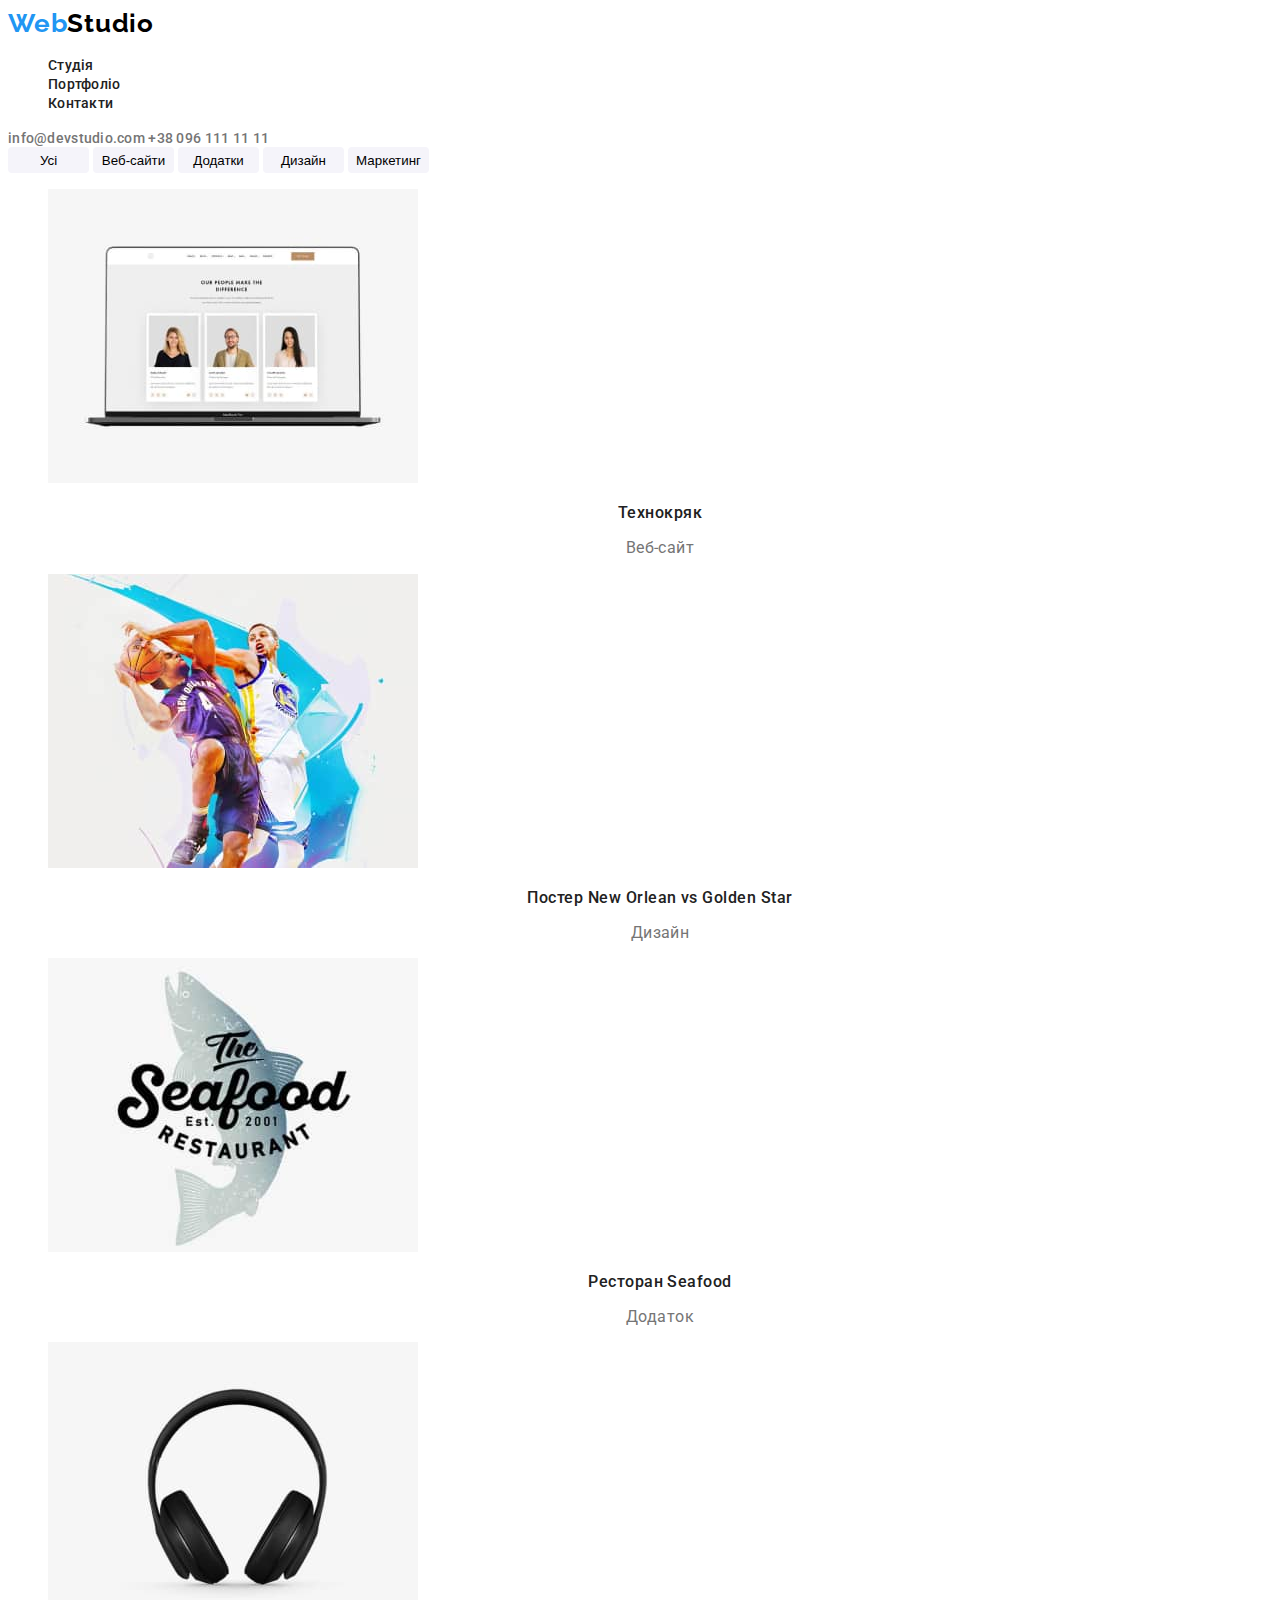
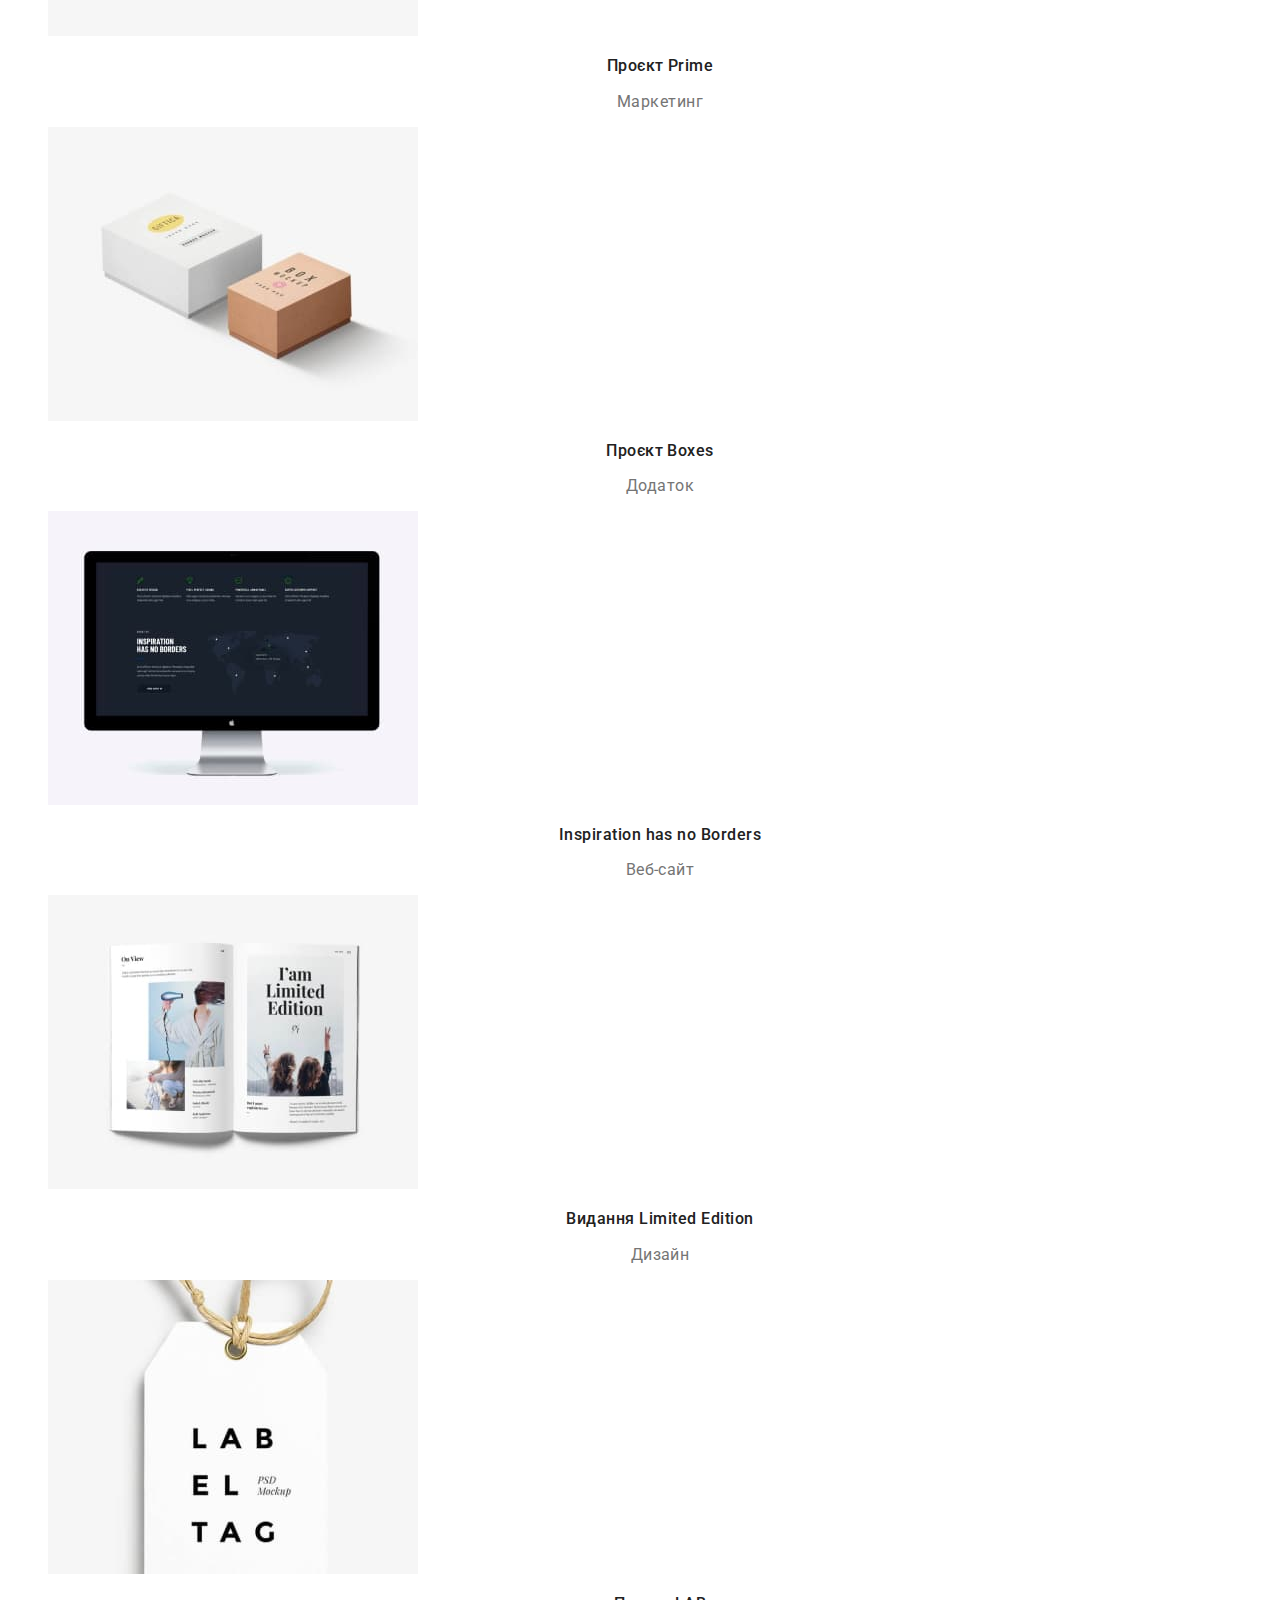
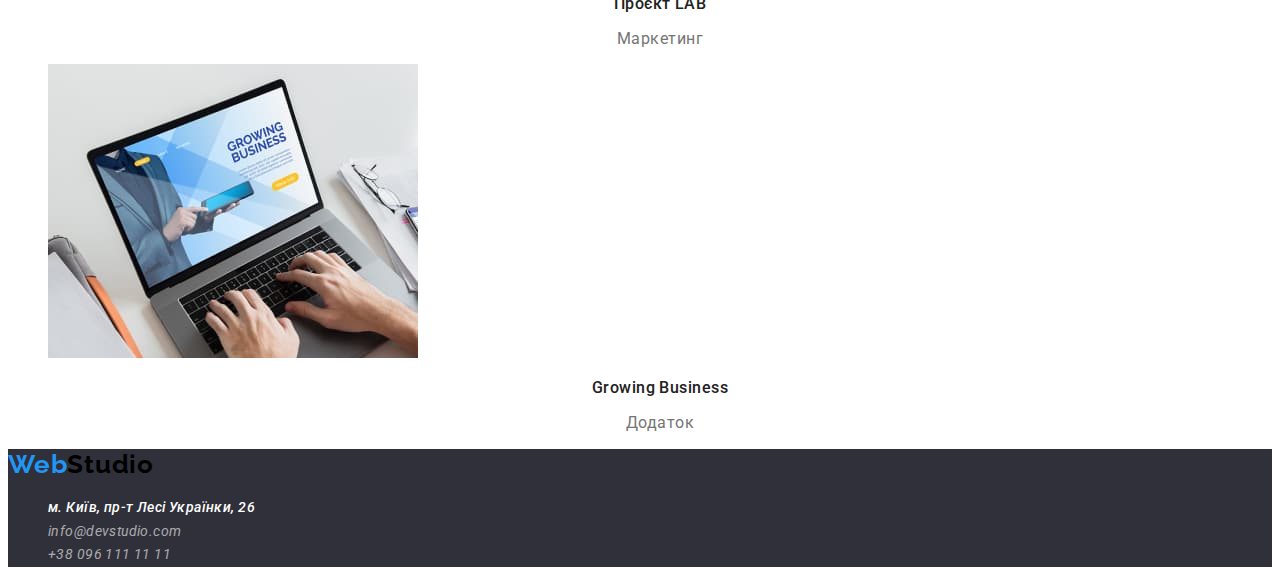
==== portfolio.html @ 31a379ab "Portfolio" ====
<!DOCTYPE html>
<html lang="uk">
<head>
    <meta charset="UTF-8">
    <meta http-equiv="X-UA-Compatible" content="IE=edge">
    <meta name="viewport" content="width=device-width, initial-scale=1.0">
    <title>Portfolio</title>
    <link rel="preconnect" href="https://fonts.googleapis.com"/>
    <link rel="preconnect" href="https://fonts.gstatic.com" crossorigin/>
    <link href="https://fonts.googleapis.com/css2?family=Raleway:wght@700&family=Roboto:wght@400;500;700;900&display=swap" rel="stylesheet">
    <link rel="stylesheet" href="./css/styles.css">
</head>
<body class="body-info">
    <header class="info">
        <a class="logo" href="./index.html" lang="en"><span class="logo-web">Web</span>Studio  
        </a>
        <nav>
            <ul class="lists">
            <li><a class="active-link" href="№">Студія</a></li>
            <li><a class="active-link" href="./portfolio.html">Портфоліо</a></li>
            <li><a class="active-link" href="№">Контакти</a></li>
            </ul>
        </nav>
        <a class="contacts" href="mailto:info@devstudio.com"> <span class="contacts" >info@devstudio.com</span> </a>
        <a class="contacts" href="tel:+380961111111"> <span class="contacts">+38 096 111 11 11</span> </a>  
    </header>
  
    <Section>
        <div>
        <button class="button-tittle" type="button"><span class="title-btn">Усі</span></button>
        <button class="button-tittle" type="button"><span class="title-btn">Веб-сайти</span></button>
        <button class="button-tittle" type="button"><span class="title-btn">Додатки</span></button>
        <button class="button-tittle" type="button"><span class="title-btn">Дизайн</span></button>
        <button class="button-tittle" type="button"><span class="title-btn">Маркетинг</span></button>
        </div>

        <ul class="projects-list">
            <li class="project">
                <img class="team-img" src="./img/Tehnokrjak.jpg" alt="Project Tehnokrjak" width="370">
                <h3 class="title-name">Технокряк</h3>
                <p class="name-info">Веб-сайт</p>
            </li>
            <li class="project">
                <img class="team-img" src="./img/neworlean.jpg" alt="Project New Orlean vs Golden Star" width="370">
                <h3 class="title-name">Постер New Orlean vs Golden Star</h3>
                <p class="name-info">Дизайн</p>
            </li>
            <li class="project">
                <img class="team-img" src="./img/Seafood.jpg" alt="Project Seafood" width="370">
                <h3 class="title-name">Ресторан Seafood</h3>
                <p class="name-info">Додаток</p>
            </li>
            <li class="project">
                <img class="team-img" src="./img/Prime.jpg" alt="Project Prime" width="370">
                <h3 class="title-name">Проєкт Prime</h3>
                <p class="name-info">Маркетинг</p>
            </li>
            <li class="project">
                <img class="team-img" src="./img/Boxes.jpg" alt="Project Boxes" width="370">
                <h3 class="title-name">Проєкт Boxes</h3>
                <p class="name-info">Додаток</p>
            </li>
            <li class="project">
                <img class="team-img" src="./img/Inspiration.jpg" alt="Project Inspiration has no Borders" width="370">
                <h3 class="title-name">Inspiration has no Borders</h3>
                <p class="name-info">Веб-сайт</p>
            </li>
            <li class="project">
                <img class="team-img" src="./img/Edition.jpg" alt="Project Limited Edition" width="370">
                <h3 class="title-name">Видання Limited Edition</h3>
                <p class="name-info">Дизайн</p>
            </li>
            <li class="project">
                <img class="team-img" src="./img/LAB.jpg" alt="Project LAB" width="370">
                <h3 class="title-name">Проєкт LAB</h3>
                <p class="name-info">Маркетинг</p>
            </li>
            <li class="project">
                <img class="team-img" src="./img/Growingbusiness.jpg" alt="Project Growing Business" width="370">
                <h3 class="title-name">Growing Business</h3>
                <p class="name-info">Додаток</p>
            </li>
            </ul>
    </Section>
    <footer class="footer">
        <a class="logo" href="./index.html" lang="en"><span class="logo-web">Web</span>Studio  
        </a>
        <address class="address-info">
        <ul class="lists">
          <li class="address-list"> 
            <a class="contacts" href="https://goo.gl/maps/MPoyB9mMJCU8x7zeA" target="_blank" rel="noopener noreferrer nofollow"><span class="address-txt">м. Київ, пр-т Лесі Українки, 26</span></a>
          </li>
          <li class="contacts-list">
            <a class="contacts-txt" href="mailto:info@devstudio.com"><span class="contacts-txt" >info@devstudio.com</span></a>
          </li>
          <li class="contacts-list">
            <a class="contacts-txt" href="tel:+380961111111"><span class="contacts-txt" >+38 096 111 11 11</span></a>
          </li>
        </ul>
        </address>

    </footer>
</body>
</html>
---- css/styles.css ----
body {
    font-family: 'Roboto', sans-serif;
    font-style: normal;
    color: #212121;
}
/*Header*/
.logo {
    font-family: 'Raleway', sans-serif;
    font-weight: 700;
    font-size: 26px;
    line-height: 1.2;
    letter-spacing: 0.03em;
    color: #000000;
    text-decoration: none;
}
.logo-web {
    font-family: 'Raleway', sans-serif;
    font-weight: 700;
    font-size: 26px;
    line-height: 1.2;
    letter-spacing: 0.03em;
    color: #2196F3;
}

.lists {
    text-decoration: none;
    list-style: none;
}
.active-link {
    text-decoration: none;
    font-weight: 500;
    font-size: 14px;
    line-height: 1.2;
    letter-spacing: 0.02em;
    color: #212121;
}
.active-link:hover, .active-link:focus {
    color: #2196F3;
}
.contacts {
    font-weight: 500;
    font-size: 14px;
    line-height: 1.2;
    letter-spacing: 0.02em;
    color: #757575;
    text-decoration: none;
    list-style: none;
}
.contacts:hover, .contacts:focus {
    color: #2196F3;
}
/* Hero */
.hero {
    background: #2F303A;
}
.hero-txt {
    font-weight: 900;
    font-size: 44px;
    line-height: 1.4;
    text-align: center;
    letter-spacing: 0.06em;
    text-transform: uppercase;
    color: #FFFFFF;
}
.button {
    background: #2196F3;
    box-shadow: 0px 4px 4px rgba(0, 0, 0, 0.15);
    border-radius: 4px;
    border: none;
}
.text-btn {
    font-weight: 700;
    font-size: 16px;
    line-height: 30px;
    display: flex;
    align-items: center;
    text-align: center;
    letter-spacing: 0.06em;
    color: #FFFFFF;
}
/*Info*/

.lists-title {
    font-weight: 700;
    font-size: 14px;
    line-height: 1.2;
    letter-spacing: 0.03em;
    text-transform: uppercase;
}
.lists-txt {
    font-size: 14px;
    line-height: 1.7;
    letter-spacing: 0.03em;
    color: #757575;
}
/*About*/
.about-title {
    font-weight: 700;
    font-size: 36px;
    line-height: 1.2;
    text-align: center;
    letter-spacing: 0.03em;
}
/*Team*/
.title-text {
    font-weight: 700;
    font-size: 36px;
    line-height: 1.2;
    text-align: center;
    letter-spacing: 0.03em;
}
.title-name {
    font-weight: 500;
    font-size: 16px;
    line-height: 1.2;
    text-align: center;
    letter-spacing: 0.03em;
}
.name-info {
    font-size: 16px;
    line-height: 1.2;
    text-align: center;
    letter-spacing: 0.03em;
    color: #757575;
}
/*Fotter*/
.footer {
    background: #2F303A;
}
.address-list {
    text-decoration: none;
    text-decoration: none;
    list-style: none;
}
.address-txt {
    font-size: 14px;
    line-height: 1.7;
    letter-spacing: 0.03em;
    color: #FFFFFF;
    text-decoration: none;
    list-style: none;
}
.contacts-txt {
    font-weight: 400;
    font-size: 14px;
    line-height: 1.7;
    letter-spacing: 0.03em;
    color: rgba(255, 255, 255, 0.6);
    text-decoration: none;
    list-style: none;
}


/*Portfolio*/
.button-tittle {
    width: 81px;
    height: 26px;
    left: 615px;
    top: 180px;
    background: #F5F4FA;
    border-radius: 4px;
    border: none;
    cursor: pointer;
}

.button-tittle :hover, .button-tittle :focus {
    background: #2196F3;
    color: #FFFFFF;
}

.tittle-btn {
    font-weight: 500;
    font-size: 16px;
    line-height: 1.6;
    text-align: center;
    letter-spacing: 0.03em;
}
.project {
    text-decoration: none;
    list-style: none;
}
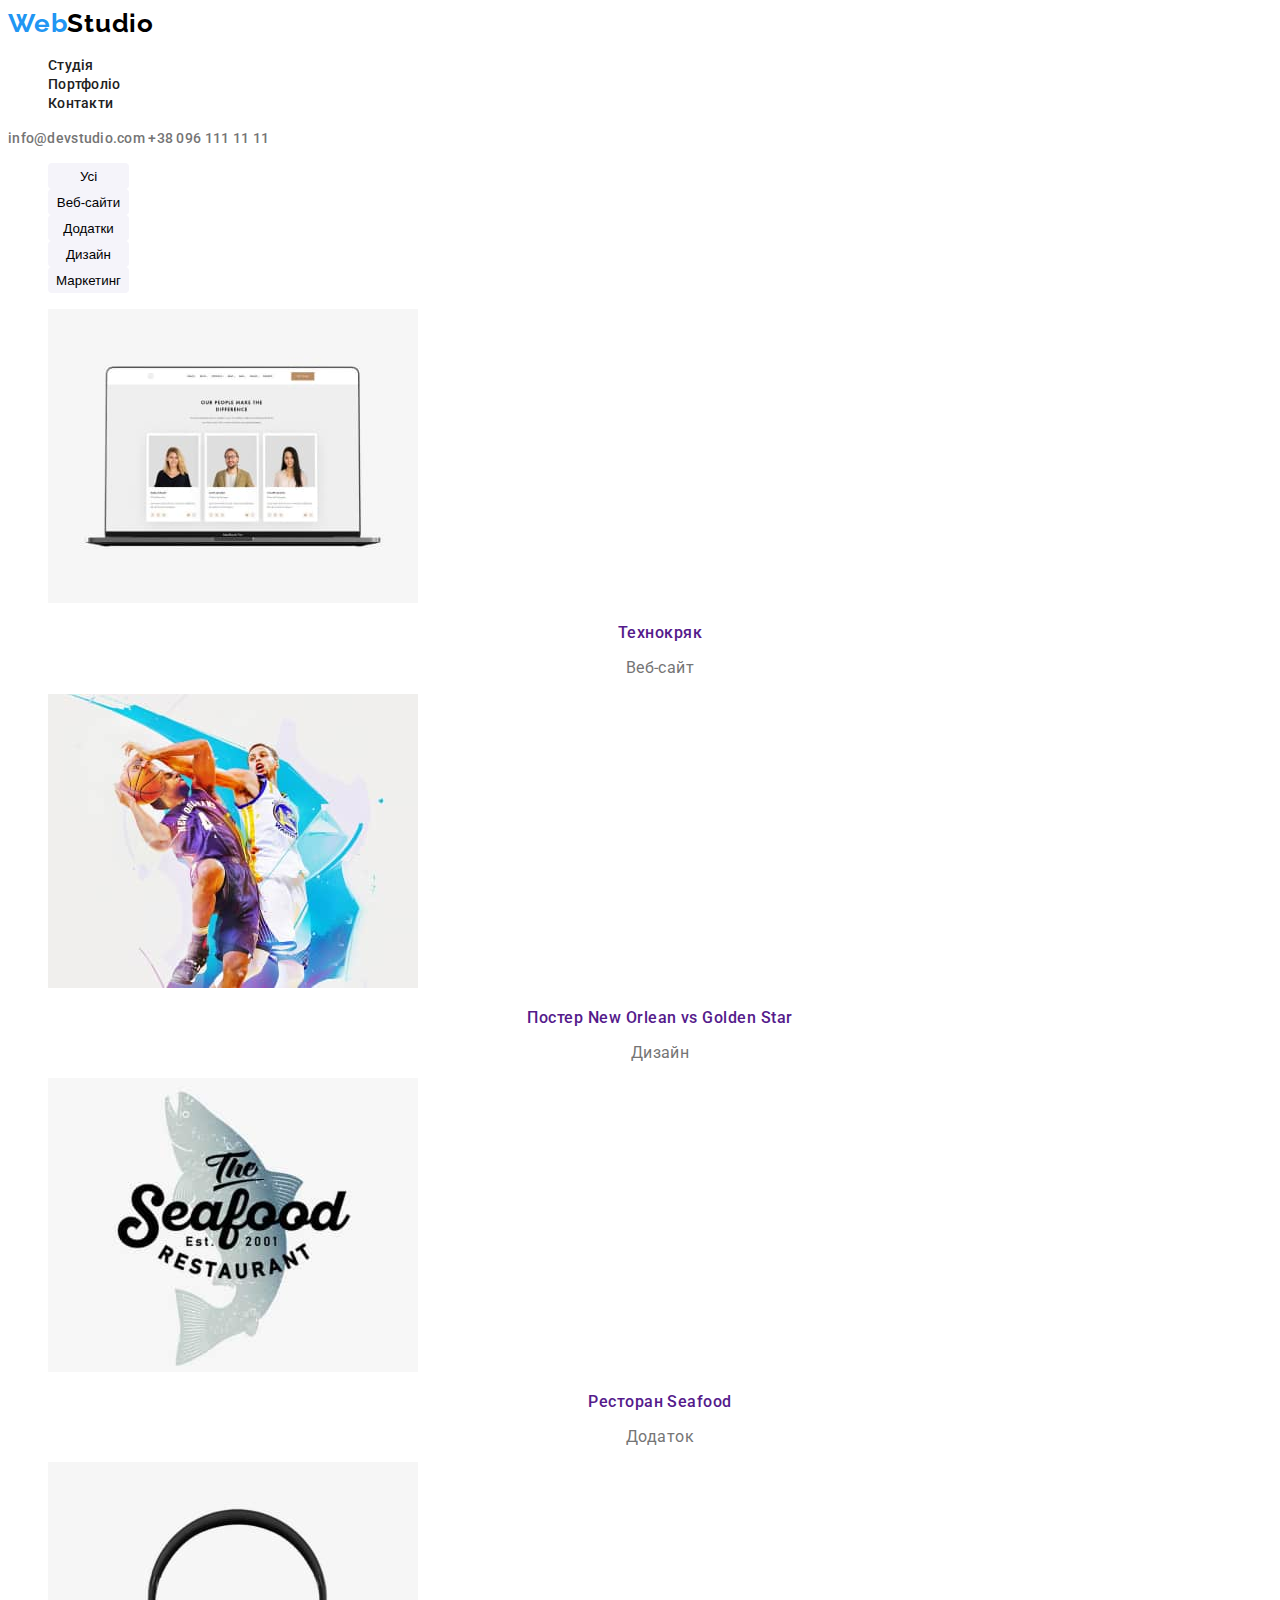
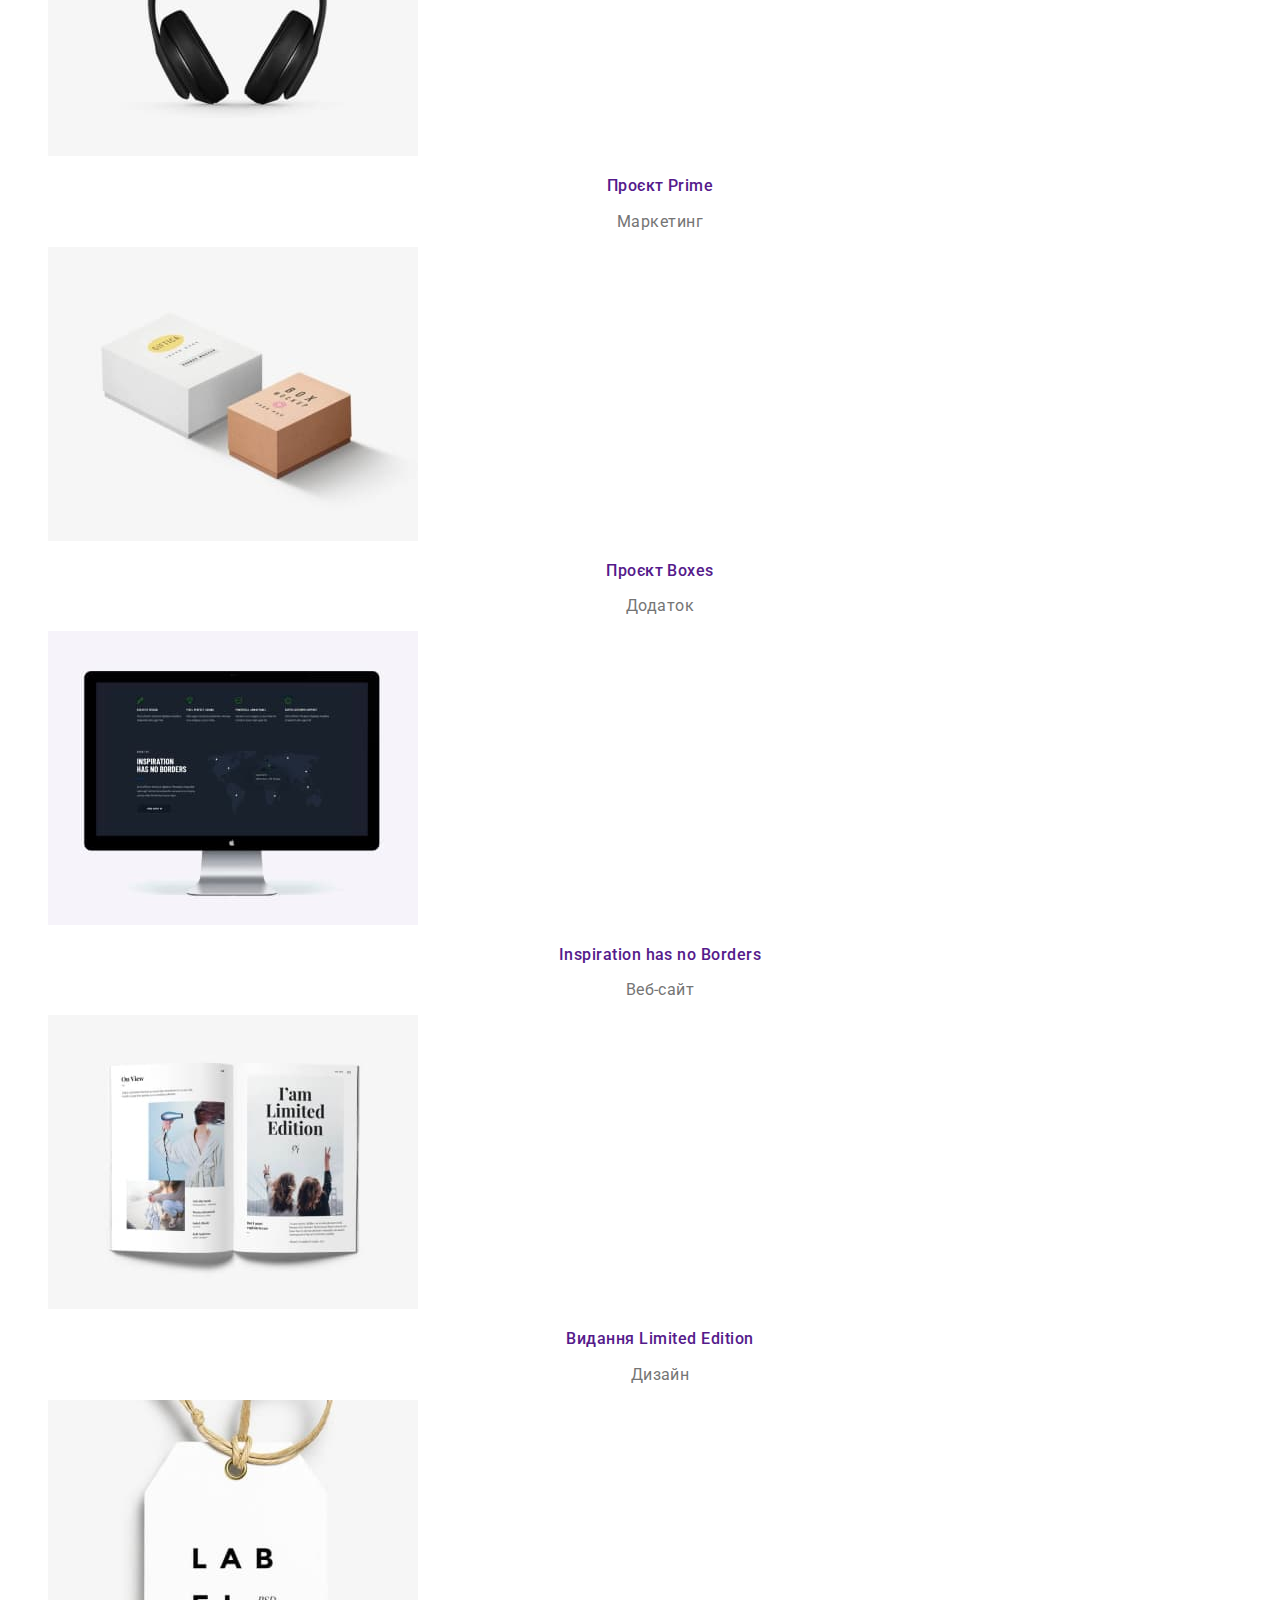
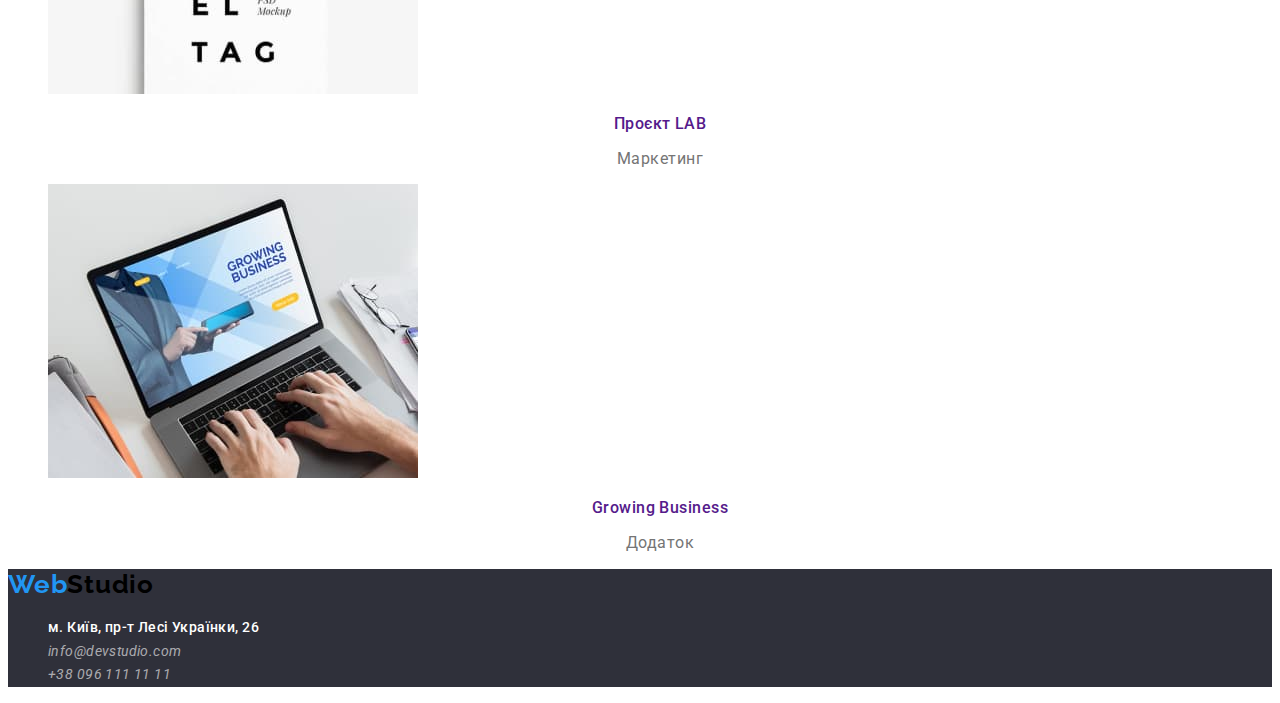
==== commit cd72e9ef: "new updates" ====
--- a/portfolio.html
+++ b/portfolio.html
@@ -17,68 +17,91 @@
         <nav>
             <ul class="lists">
             <li><a class="active-link" href="№">Студія</a></li>
-            <li><a class="active-link" href="./portfolio.html">Портфоліо</a></li>
+            <li><a class="active-link portfolio" href="./portfolio.html">Портфоліо</a></li>
             <li><a class="active-link" href="№">Контакти</a></li>
             </ul>
         </nav>
-        <a class="contacts" href="mailto:info@devstudio.com"> <span class="contacts" >info@devstudio.com</span> </a>
-        <a class="contacts" href="tel:+380961111111"> <span class="contacts">+38 096 111 11 11</span> </a>  
+        <a class="contacts" href="mailto:info@devstudio.com"> <span class="contacts-text" >info@devstudio.com</span> </a>
+        <a class="contacts" href="tel:+380961111111"> <span class="contacts-text">+38 096 111 11 11</span> </a>  
     </header>
   
     <Section>
-        <div>
-        <button class="button-tittle" type="button"><span class="title-btn">Усі</span></button>
-        <button class="button-tittle" type="button"><span class="title-btn">Веб-сайти</span></button>
-        <button class="button-tittle" type="button"><span class="title-btn">Додатки</span></button>
-        <button class="button-tittle" type="button"><span class="title-btn">Дизайн</span></button>
-        <button class="button-tittle" type="button"><span class="title-btn">Маркетинг</span></button>
-        </div>
-
+        <ul class="portfolio-btn">
+            <li><button class="button-tittle" type="button"><span class="title-btn">Усі</span></button>
+            </li>
+            <li><button class="button-tittle" type="button"><span class="title-btn">Веб-сайти</span></button>
+            </li>
+            <li><button class="button-tittle" type="button"><span class="title-btn">Додатки</span></button>
+            </li>
+            <li><button class="button-tittle" type="button"><span class="title-btn">Дизайн</span></button>
+            </li>
+            <li><button class="button-tittle" type="button"><span class="title-btn">Маркетинг</span></button>
+            </li>
+        </ul>
         <ul class="projects-list">
             <li class="project">
+                <a class="project-info" href="">
                 <img class="team-img" src="./img/Tehnokrjak.jpg" alt="Project Tehnokrjak" width="370">
                 <h3 class="title-name">Технокряк</h3>
                 <p class="name-info">Веб-сайт</p>
+                </a>
             </li>
             <li class="project">
-                <img class="team-img" src="./img/neworlean.jpg" alt="Project New Orlean vs Golden Star" width="370">
-                <h3 class="title-name">Постер New Orlean vs Golden Star</h3>
-                <p class="name-info">Дизайн</p>
+                <a class="project-info" href="">
+                    <img class="team-img" src="./img/neworlean.jpg" alt="Project New Orlean vs Golden Star" width="370">
+                    <h3 class="title-name">Постер New Orlean vs Golden Star</h3>
+                    <p class="name-info">Дизайн</p>    
+                </a>
             </li>
             <li class="project">
-                <img class="team-img" src="./img/Seafood.jpg" alt="Project Seafood" width="370">
-                <h3 class="title-name">Ресторан Seafood</h3>
-                <p class="name-info">Додаток</p>
+                <a class="project-info" href="">
+                    <img class="team-img" src="./img/Seafood.jpg" alt="Project Seafood" width="370">
+                    <h3 class="title-name">Ресторан Seafood</h3>
+                    <p class="name-info">Додаток</p>    
+                </a>
             </li>
             <li class="project">
-                <img class="team-img" src="./img/Prime.jpg" alt="Project Prime" width="370">
-                <h3 class="title-name">Проєкт Prime</h3>
-                <p class="name-info">Маркетинг</p>
+                <a class="project-info" href="">
+                    <img class="team-img" src="./img/Prime.jpg" alt="Project Prime" width="370">
+                    <h3 class="title-name">Проєкт Prime</h3>
+                    <p class="name-info">Маркетинг</p>    
+                </a>
             </li>
             <li class="project">
-                <img class="team-img" src="./img/Boxes.jpg" alt="Project Boxes" width="370">
-                <h3 class="title-name">Проєкт Boxes</h3>
-                <p class="name-info">Додаток</p>
+                <a class="project-info" href="">
+                    <img class="team-img" src="./img/Boxes.jpg" alt="Project Boxes" width="370">
+                    <h3 class="title-name">Проєкт Boxes</h3>
+                    <p class="name-info">Додаток</p>    
+                </a>
             </li>
             <li class="project">
-                <img class="team-img" src="./img/Inspiration.jpg" alt="Project Inspiration has no Borders" width="370">
-                <h3 class="title-name">Inspiration has no Borders</h3>
-                <p class="name-info">Веб-сайт</p>
+                <a class="project-info" href="">
+                    <img class="team-img" src="./img/Inspiration.jpg" alt="Project Inspiration has no Borders" width="370">
+                    <h3 class="title-name">Inspiration has no Borders</h3>
+                    <p class="name-info">Веб-сайт</p>    
+                </a>
             </li>
             <li class="project">
-                <img class="team-img" src="./img/Edition.jpg" alt="Project Limited Edition" width="370">
-                <h3 class="title-name">Видання Limited Edition</h3>
-                <p class="name-info">Дизайн</p>
+                <a class="project-info" href="">
+                    <img class="team-img" src="./img/Edition.jpg" alt="Project Limited Edition" width="370">
+                    <h3 class="title-name">Видання Limited Edition</h3>
+                    <p class="name-info">Дизайн</p>
+                </a>
             </li>
             <li class="project">
-                <img class="team-img" src="./img/LAB.jpg" alt="Project LAB" width="370">
-                <h3 class="title-name">Проєкт LAB</h3>
-                <p class="name-info">Маркетинг</p>
+                <a class="project-info" href="">
+                    <img class="team-img" src="./img/LAB.jpg" alt="Project LAB" width="370">
+                    <h3 class="title-name">Проєкт LAB</h3>
+                    <p class="name-info">Маркетинг</p>
+                </a>
+
             </li>
             <li class="project">
-                <img class="team-img" src="./img/Growingbusiness.jpg" alt="Project Growing Business" width="370">
-                <h3 class="title-name">Growing Business</h3>
-                <p class="name-info">Додаток</p>
+                <a class="project-info" href="">
+                    <img class="team-img" src="./img/Growingbusiness.jpg" alt="Project Growing Business" width="370">
+                    <h3 class="title-name">Growing Business</h3>
+                    <p class="name-info">Додаток</p>    
+                </a>
             </li>
             </ul>
     </Section>
--- a/css/styles.css
+++ b/css/styles.css
@@ -3,6 +3,7 @@
     font-family: 'Roboto', sans-serif;
     font-style: normal;
     color: #212121;
+    background: #FFFFFF;
 }
 /*Header*/
 .logo {
@@ -35,6 +36,9 @@
     letter-spacing: 0.02em;
     color: #212121;
 }
+.portfolio:visited {
+    color: #2196F3; 
+}
 .active-link:hover, .active-link:focus {
     color: #2196F3;
 }
@@ -46,6 +50,7 @@
     color: #757575;
     text-decoration: none;
     list-style: none;
+    font-style: normal;
 }
 .contacts:hover, .contacts:focus {
     color: #2196F3;
@@ -153,6 +158,10 @@
 
 
 /*Portfolio*/
+
+.portfolio-btn {
+    list-style: none;   
+}
 .button-tittle {
     width: 81px;
     height: 26px;
@@ -164,11 +173,11 @@
     cursor: pointer;
 }
 
-.button-tittle :hover, .button-tittle :focus {
+.button-tittle:hover, .button-tittle:focus {
     background: #2196F3;
     color: #FFFFFF;
+    text-decoration: none;
 }
-
 .tittle-btn {
     font-weight: 500;
     font-size: 16px;
@@ -179,4 +188,10 @@
 .project {
     text-decoration: none;
     list-style: none;
+    text-decoration: none;
+}
+.project-info {
+    text-decoration: none;
+    list-style: none;
+    text-decoration: none;
 }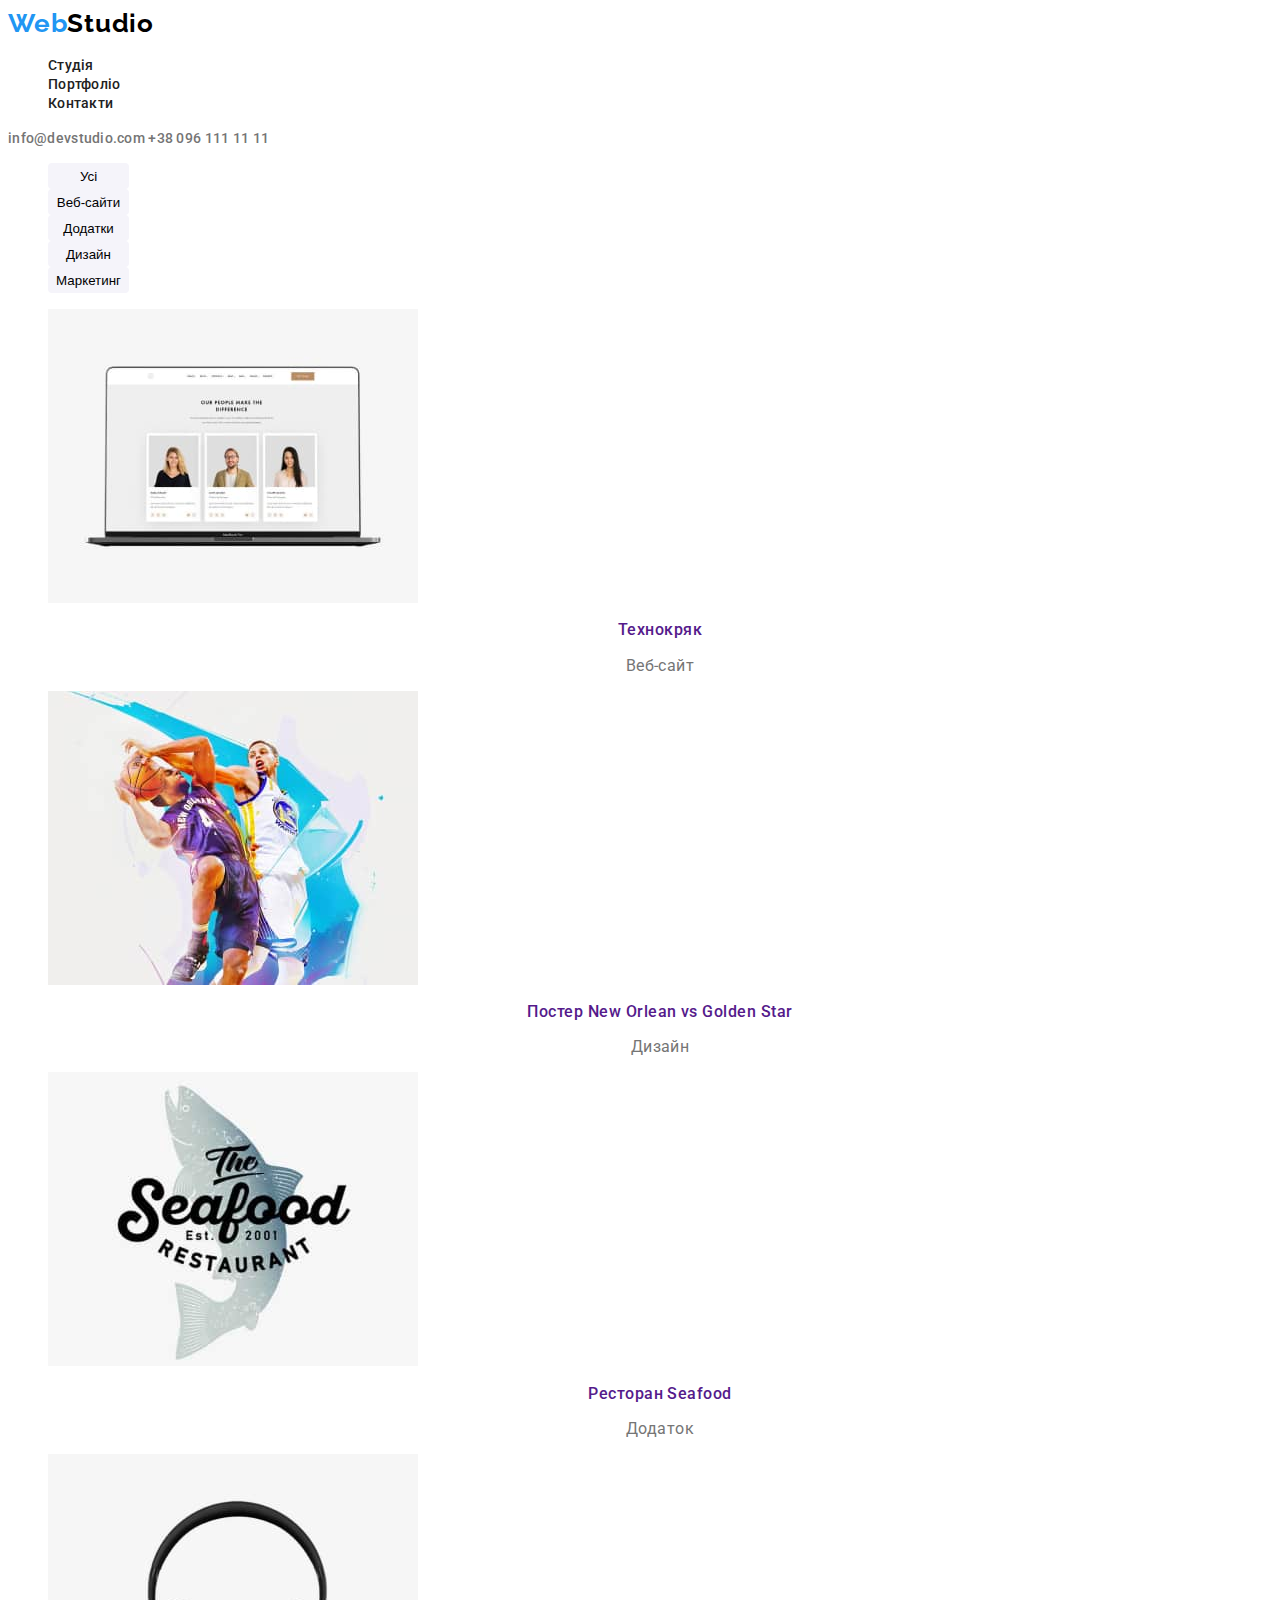
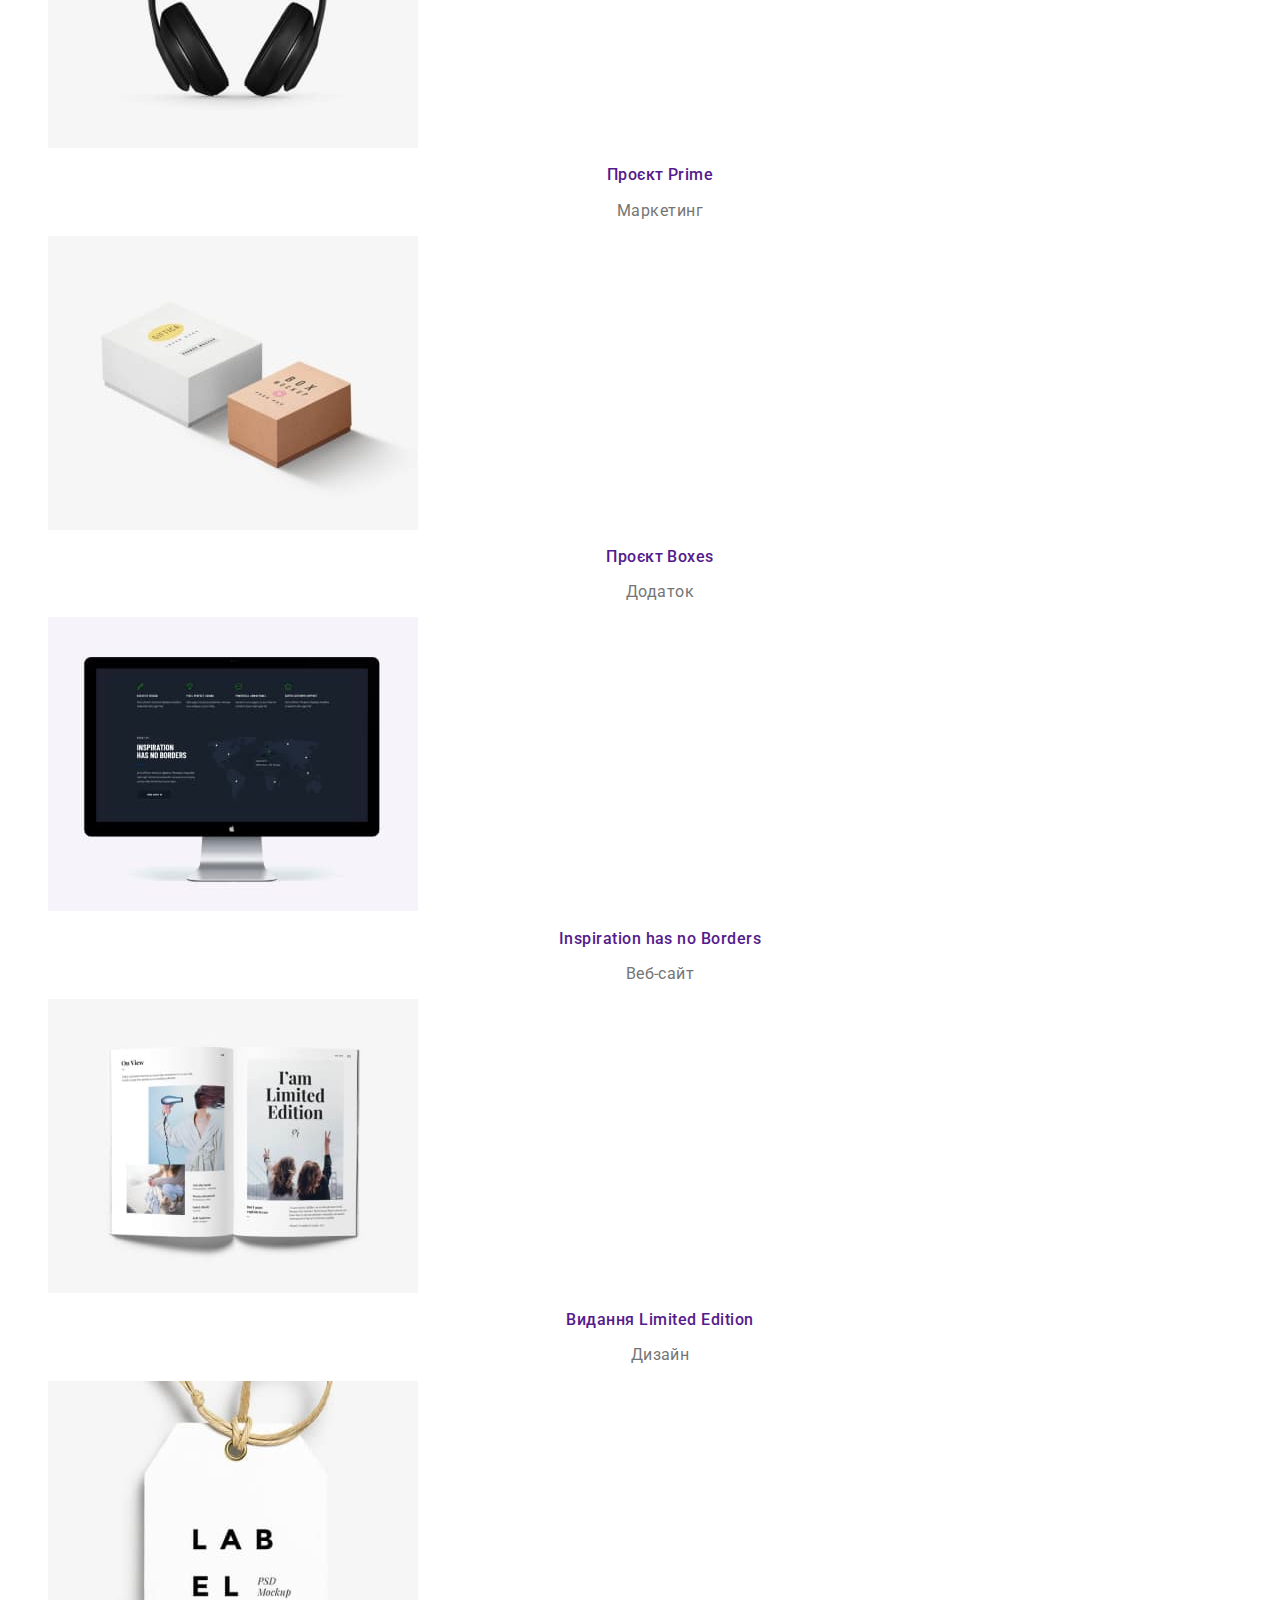
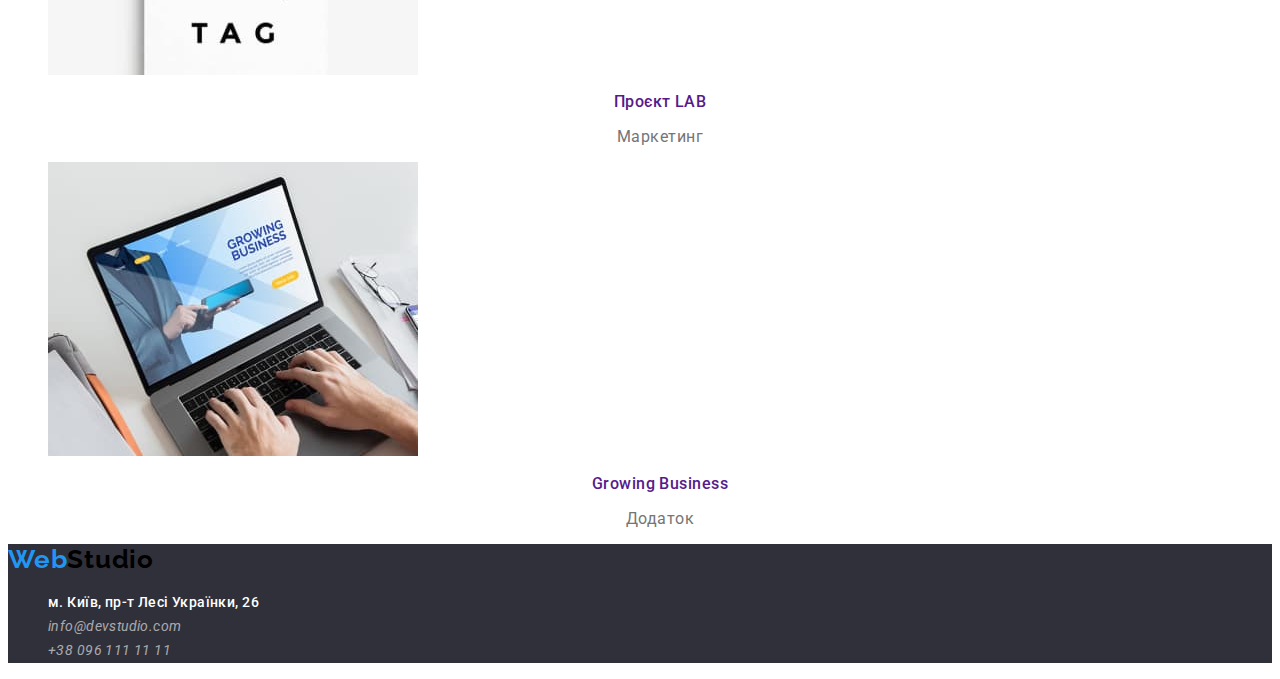
==== commit 8ea8a644: "portfolio" ====
--- a/portfolio.html
+++ b/portfolio.html
@@ -26,6 +26,7 @@
     </header>
   
     <Section>
+        <h1 class="portfolio-hidden">Portfolio</h1>
         <ul class="portfolio-btn">
             <li><button class="button-tittle" type="button"><span class="title-btn">Усі</span></button>
             </li>
@@ -41,57 +42,57 @@
         <ul class="projects-list">
             <li class="project">
                 <a class="project-info" href="">
-                <img class="team-img" src="./img/Tehnokrjak.jpg" alt="Project Tehnokrjak" width="370">
-                <h3 class="title-name">Технокряк</h3>
-                <p class="name-info">Веб-сайт</p>
+                    <img class="team-img" src="./img/Tehnokrjak.jpg" alt="Project Tehnokrjak" width="370">
+                    <h2 class="title-name">Технокряк</h2>
+                    <p class="name-info">Веб-сайт</p>
                 </a>
             </li>
             <li class="project">
                 <a class="project-info" href="">
                     <img class="team-img" src="./img/neworlean.jpg" alt="Project New Orlean vs Golden Star" width="370">
-                    <h3 class="title-name">Постер New Orlean vs Golden Star</h3>
+                    <h2 class="title-name">Постер New Orlean vs Golden Star</h2>
                     <p class="name-info">Дизайн</p>    
                 </a>
             </li>
             <li class="project">
                 <a class="project-info" href="">
                     <img class="team-img" src="./img/Seafood.jpg" alt="Project Seafood" width="370">
-                    <h3 class="title-name">Ресторан Seafood</h3>
+                    <h2 class="title-name">Ресторан Seafood</h2>
                     <p class="name-info">Додаток</p>    
                 </a>
             </li>
             <li class="project">
                 <a class="project-info" href="">
                     <img class="team-img" src="./img/Prime.jpg" alt="Project Prime" width="370">
-                    <h3 class="title-name">Проєкт Prime</h3>
+                    <h2 class="title-name">Проєкт Prime</h2>
                     <p class="name-info">Маркетинг</p>    
                 </a>
             </li>
             <li class="project">
                 <a class="project-info" href="">
                     <img class="team-img" src="./img/Boxes.jpg" alt="Project Boxes" width="370">
-                    <h3 class="title-name">Проєкт Boxes</h3>
+                    <h2 class="title-name">Проєкт Boxes</h2>
                     <p class="name-info">Додаток</p>    
                 </a>
             </li>
             <li class="project">
                 <a class="project-info" href="">
                     <img class="team-img" src="./img/Inspiration.jpg" alt="Project Inspiration has no Borders" width="370">
-                    <h3 class="title-name">Inspiration has no Borders</h3>
+                    <h2 class="title-name">Inspiration has no Borders</h2>
                     <p class="name-info">Веб-сайт</p>    
                 </a>
             </li>
             <li class="project">
                 <a class="project-info" href="">
                     <img class="team-img" src="./img/Edition.jpg" alt="Project Limited Edition" width="370">
-                    <h3 class="title-name">Видання Limited Edition</h3>
+                    <h2 class="title-name">Видання Limited Edition</h2>
                     <p class="name-info">Дизайн</p>
                 </a>
             </li>
             <li class="project">
                 <a class="project-info" href="">
                     <img class="team-img" src="./img/LAB.jpg" alt="Project LAB" width="370">
-                    <h3 class="title-name">Проєкт LAB</h3>
+                    <h2 class="title-name">Проєкт LAB</h2>
                     <p class="name-info">Маркетинг</p>
                 </a>
 
@@ -99,7 +100,7 @@
             <li class="project">
                 <a class="project-info" href="">
                     <img class="team-img" src="./img/Growingbusiness.jpg" alt="Project Growing Business" width="370">
-                    <h3 class="title-name">Growing Business</h3>
+                    <h2 class="title-name">Growing Business</h2>
                     <p class="name-info">Додаток</p>    
                 </a>
             </li>
--- a/css/styles.css
+++ b/css/styles.css
@@ -158,7 +158,18 @@
 
 
 /*Portfolio*/
-
+.portfolio-hidden {
+    position: absolute;
+    width: 1px;
+    height: 1px;
+    margin: -1px;
+    border: 0;
+    padding: 0;
+    white-space: nowrap;
+    clip-path: inset(100%);
+    clip: rect(0 0 0 0);
+    overflow: hidden;
+}
 .portfolio-btn {
     list-style: none;   
 }
@@ -194,4 +205,6 @@
     text-decoration: none;
     list-style: none;
     text-decoration: none;
-}+}
+
+
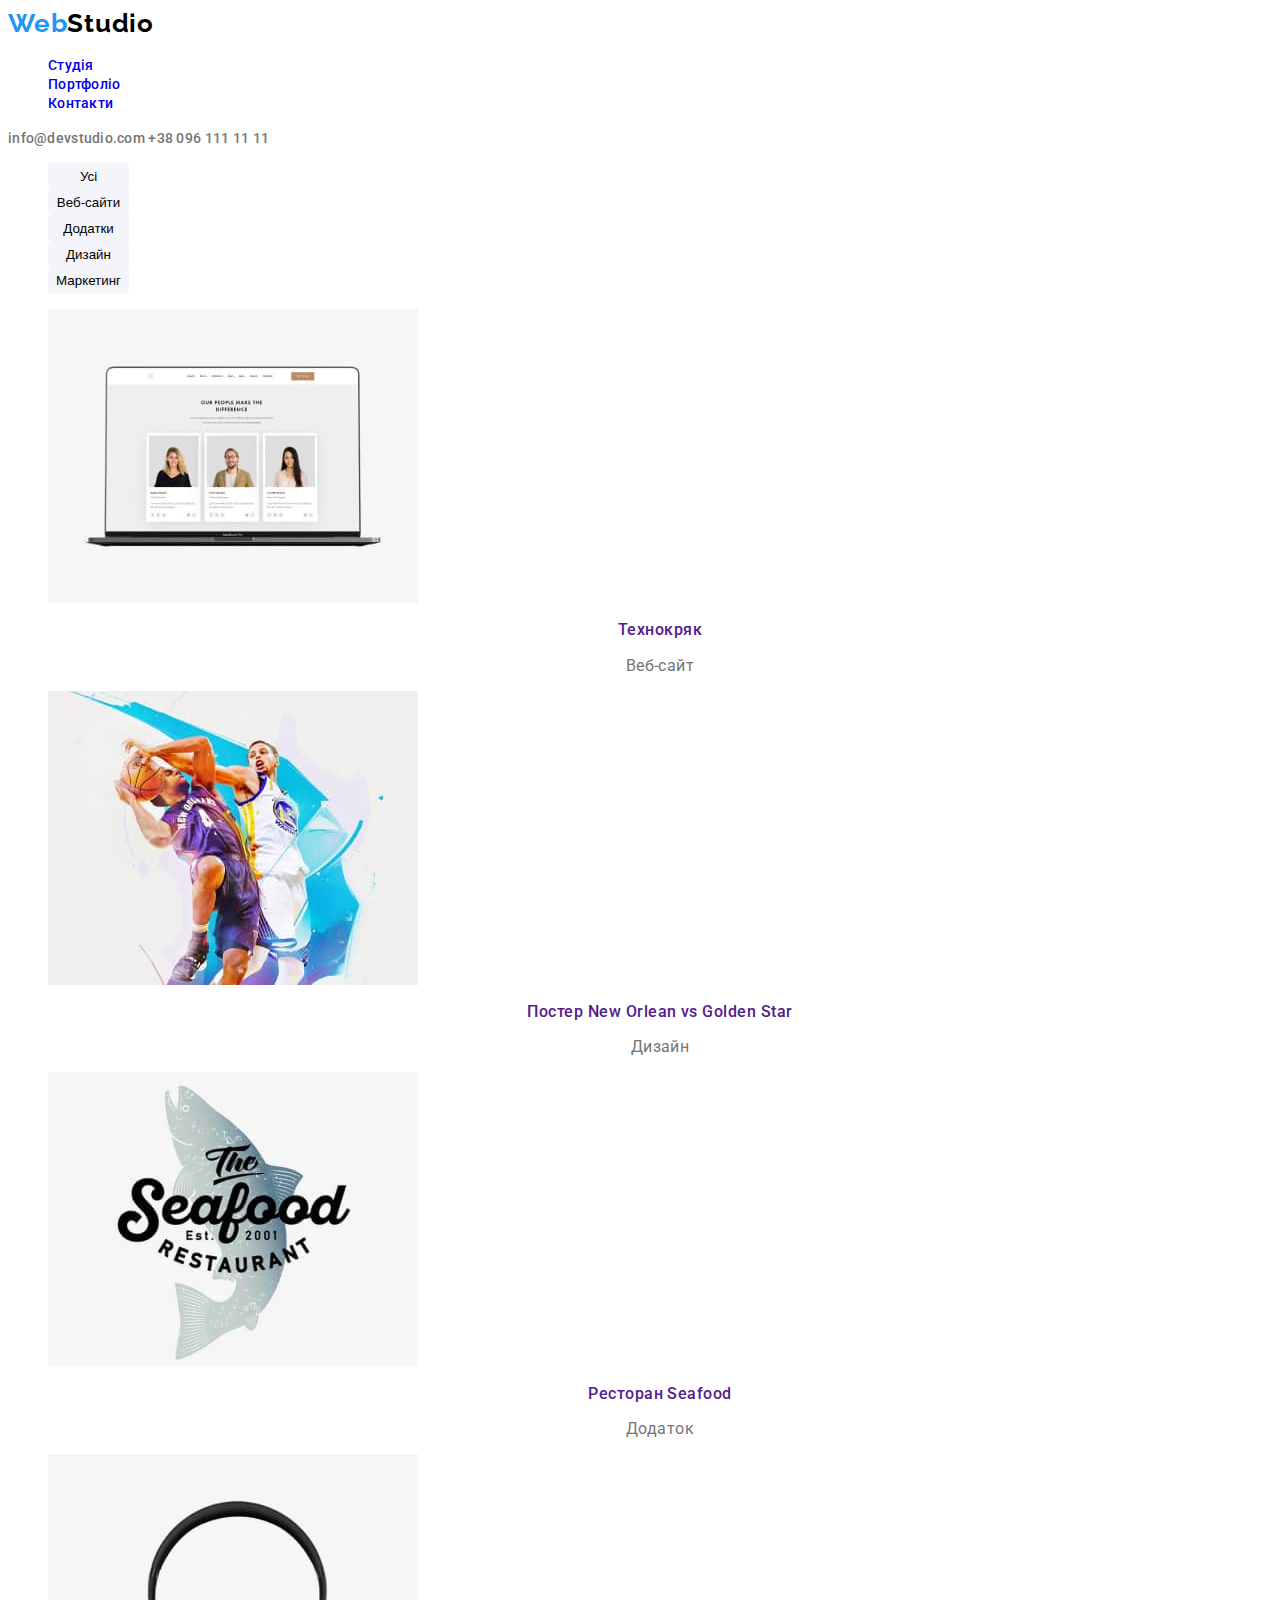
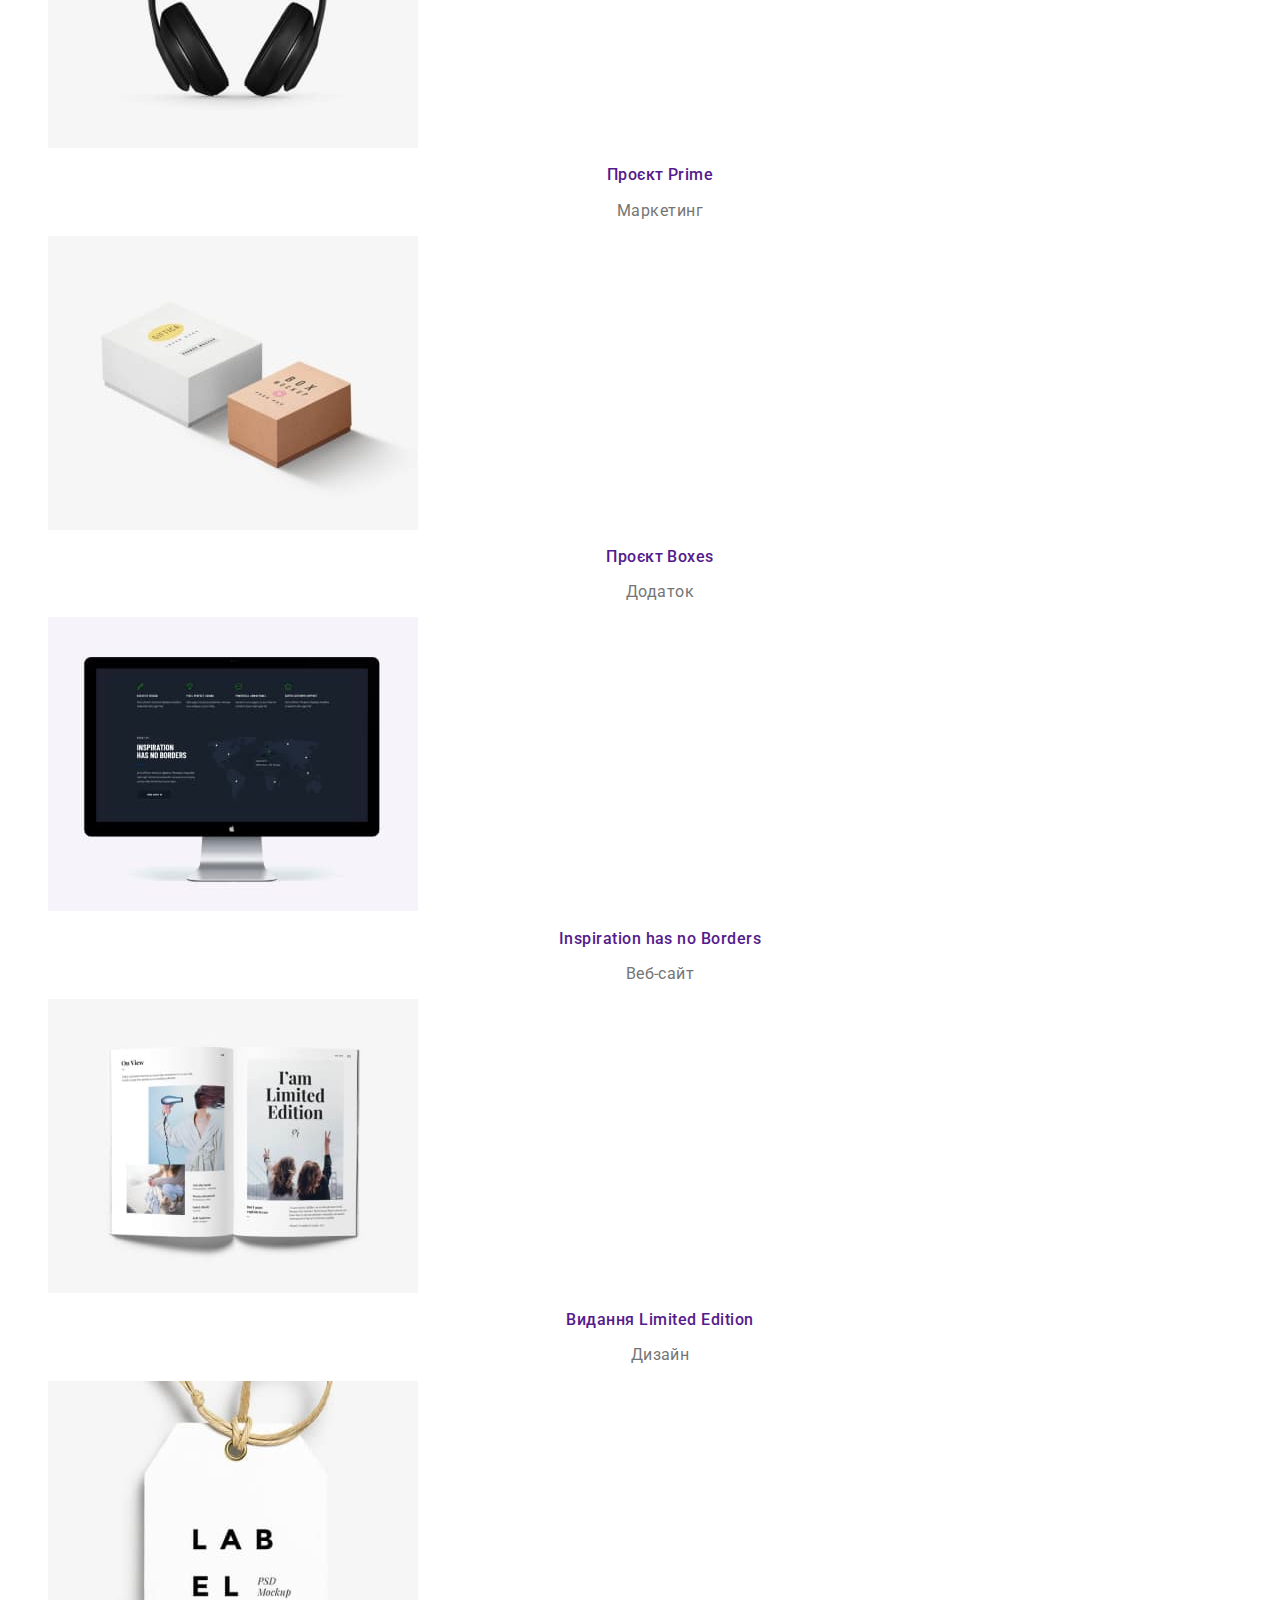
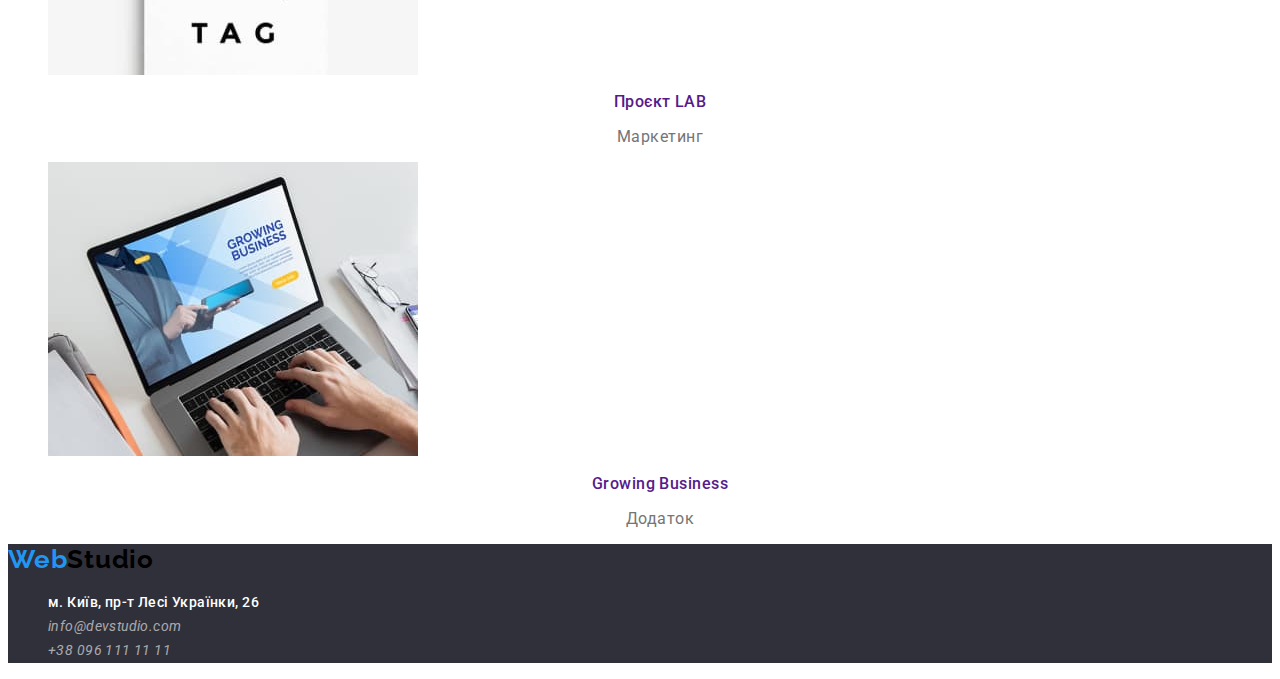
==== commit 078fa492: "updates" ====
--- a/portfolio.html
+++ b/portfolio.html
@@ -16,7 +16,7 @@
         </a>
         <nav>
             <ul class="lists">
-            <li><a class="active-link" href="№">Студія</a></li>
+            <li><a class="active-link" href="./index.html">Студія</a></li>
             <li><a class="active-link portfolio" href="./portfolio.html">Портфоліо</a></li>
             <li><a class="active-link" href="№">Контакти</a></li>
             </ul>
--- a/css/styles.css
+++ b/css/styles.css
@@ -1,9 +1,13 @@
 
+:root {
+    --main-color:#FFFFFF;
+    --secondary-color: #2196F3;
+}
 body {
     font-family: 'Roboto', sans-serif;
     font-style: normal;
-    color: #212121;
-    background: #FFFFFF;
+    color:#212121;
+    background: var(--main-color);
 }
 /*Header*/
 .logo {
@@ -21,7 +25,7 @@
     font-size: 26px;
     line-height: 1.2;
     letter-spacing: 0.03em;
-    color: #2196F3;
+    color: var(--secondary-color);
 }
 
 .lists {
@@ -34,13 +38,16 @@
     font-size: 14px;
     line-height: 1.2;
     letter-spacing: 0.02em;
-    color: #212121;
+    color: var();
+}
+.studio:visited {
+    color: var(--secondary-color); 
 }
 .portfolio:visited {
-    color: #2196F3; 
+    color: var(--secondary-color); 
 }
 .active-link:hover, .active-link:focus {
-    color: #2196F3;
+    color: var(--secondary-color);
 }
 .contacts {
     font-weight: 500;
@@ -53,7 +60,7 @@
     font-style: normal;
 }
 .contacts:hover, .contacts:focus {
-    color: #2196F3;
+    color: var(--secondary-color);
 }
 /* Hero */
 .hero {
@@ -66,13 +73,14 @@
     text-align: center;
     letter-spacing: 0.06em;
     text-transform: uppercase;
-    color: #FFFFFF;
+    color: var(--main-color);
 }
 .button {
-    background: #2196F3;
+    background: var(--secondary-color);
     box-shadow: 0px 4px 4px rgba(0, 0, 0, 0.15);
     border-radius: 4px;
     border: none;
+    cursor: pointer;
 }
 .text-btn {
     font-weight: 700;
@@ -82,7 +90,13 @@
     align-items: center;
     text-align: center;
     letter-spacing: 0.06em;
-    color: #FFFFFF;
+    color: var(--main-color);
+}
+.button:hover{
+    background: var(--secondary-color);
+    color: var(--main-color);
+    text-decoration: none;
+    cursor: pointer;
 }
 /*Info*/
 
@@ -142,7 +156,7 @@
     font-size: 14px;
     line-height: 1.7;
     letter-spacing: 0.03em;
-    color: #FFFFFF;
+    color: var(--main-color);
     text-decoration: none;
     list-style: none;
 }
@@ -185,9 +199,10 @@
 }
 
 .button-tittle:hover, .button-tittle:focus {
-    background: #2196F3;
-    color: #FFFFFF;
-    text-decoration: none;
+    background: var(--secondary-color);
+    color: var(--main-color);
+    text-decoration: none;
+    cursor: pointer;
 }
 .tittle-btn {
     font-weight: 500;
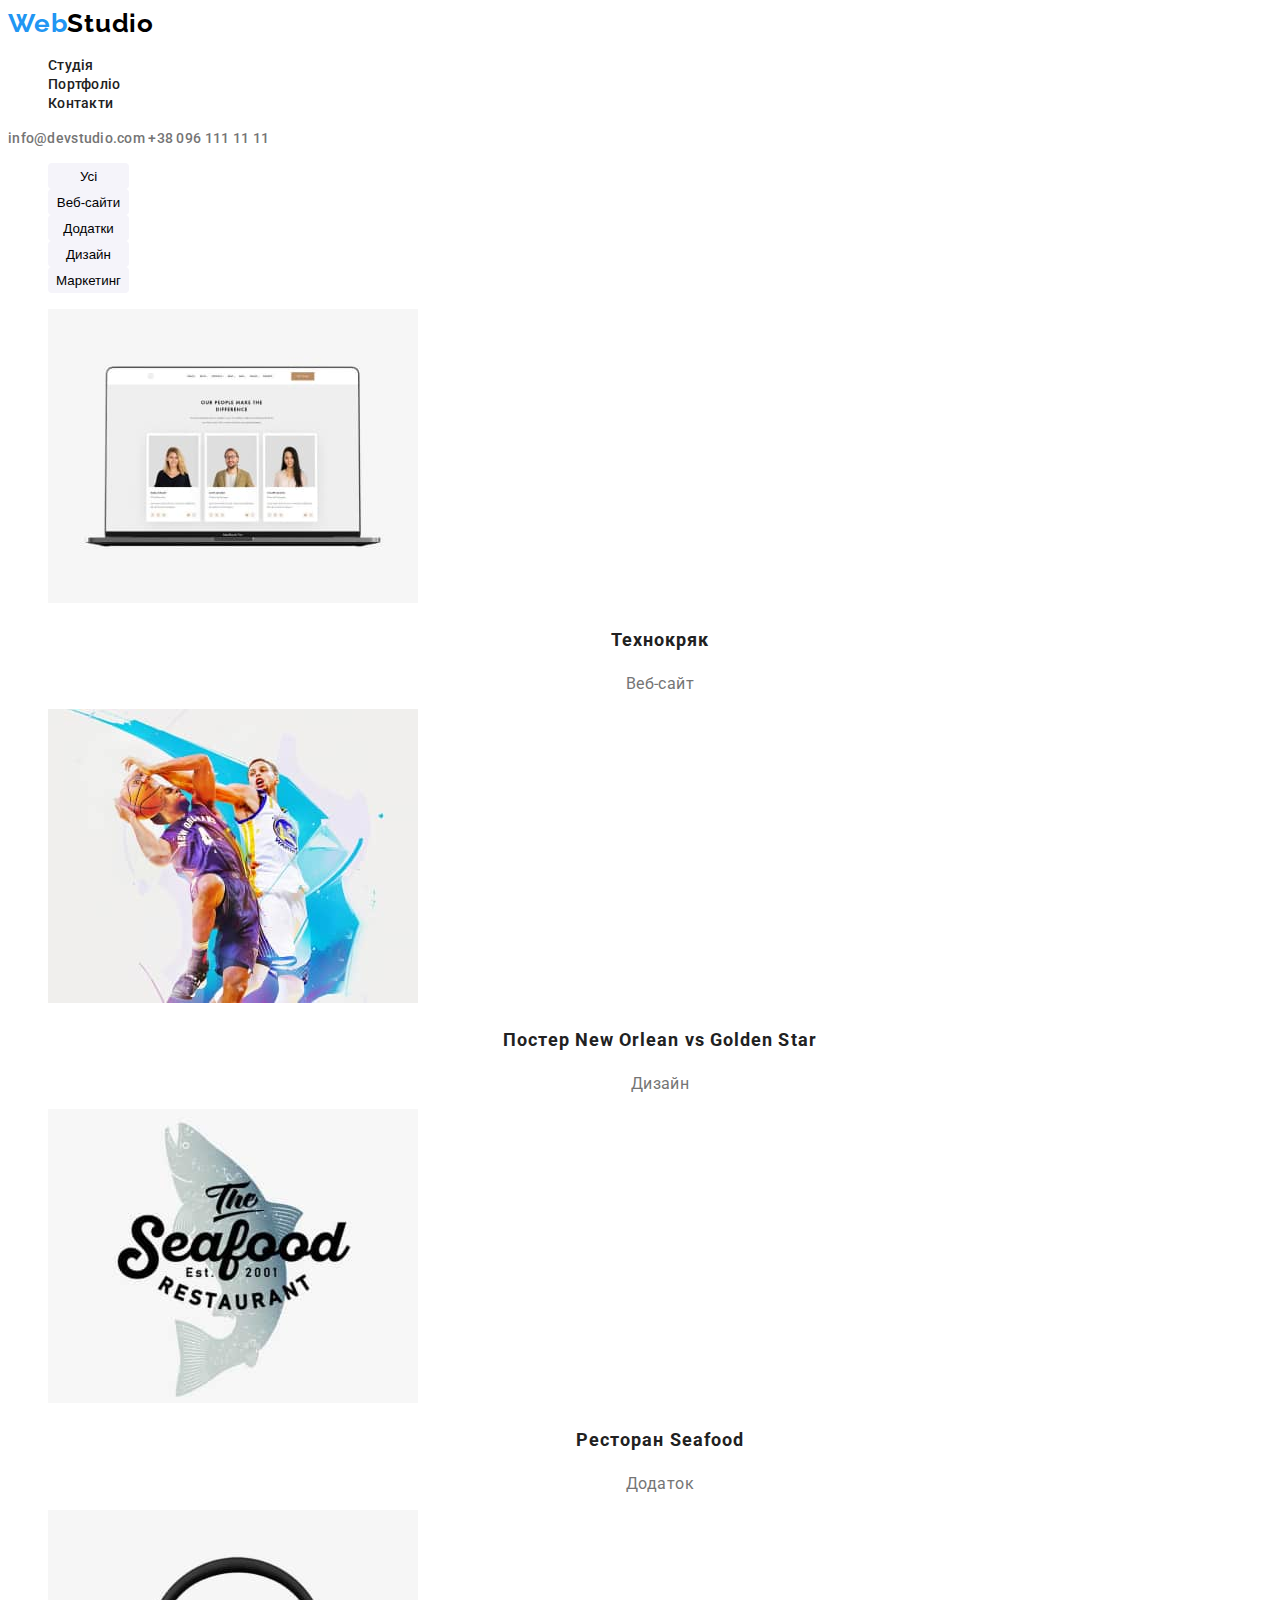
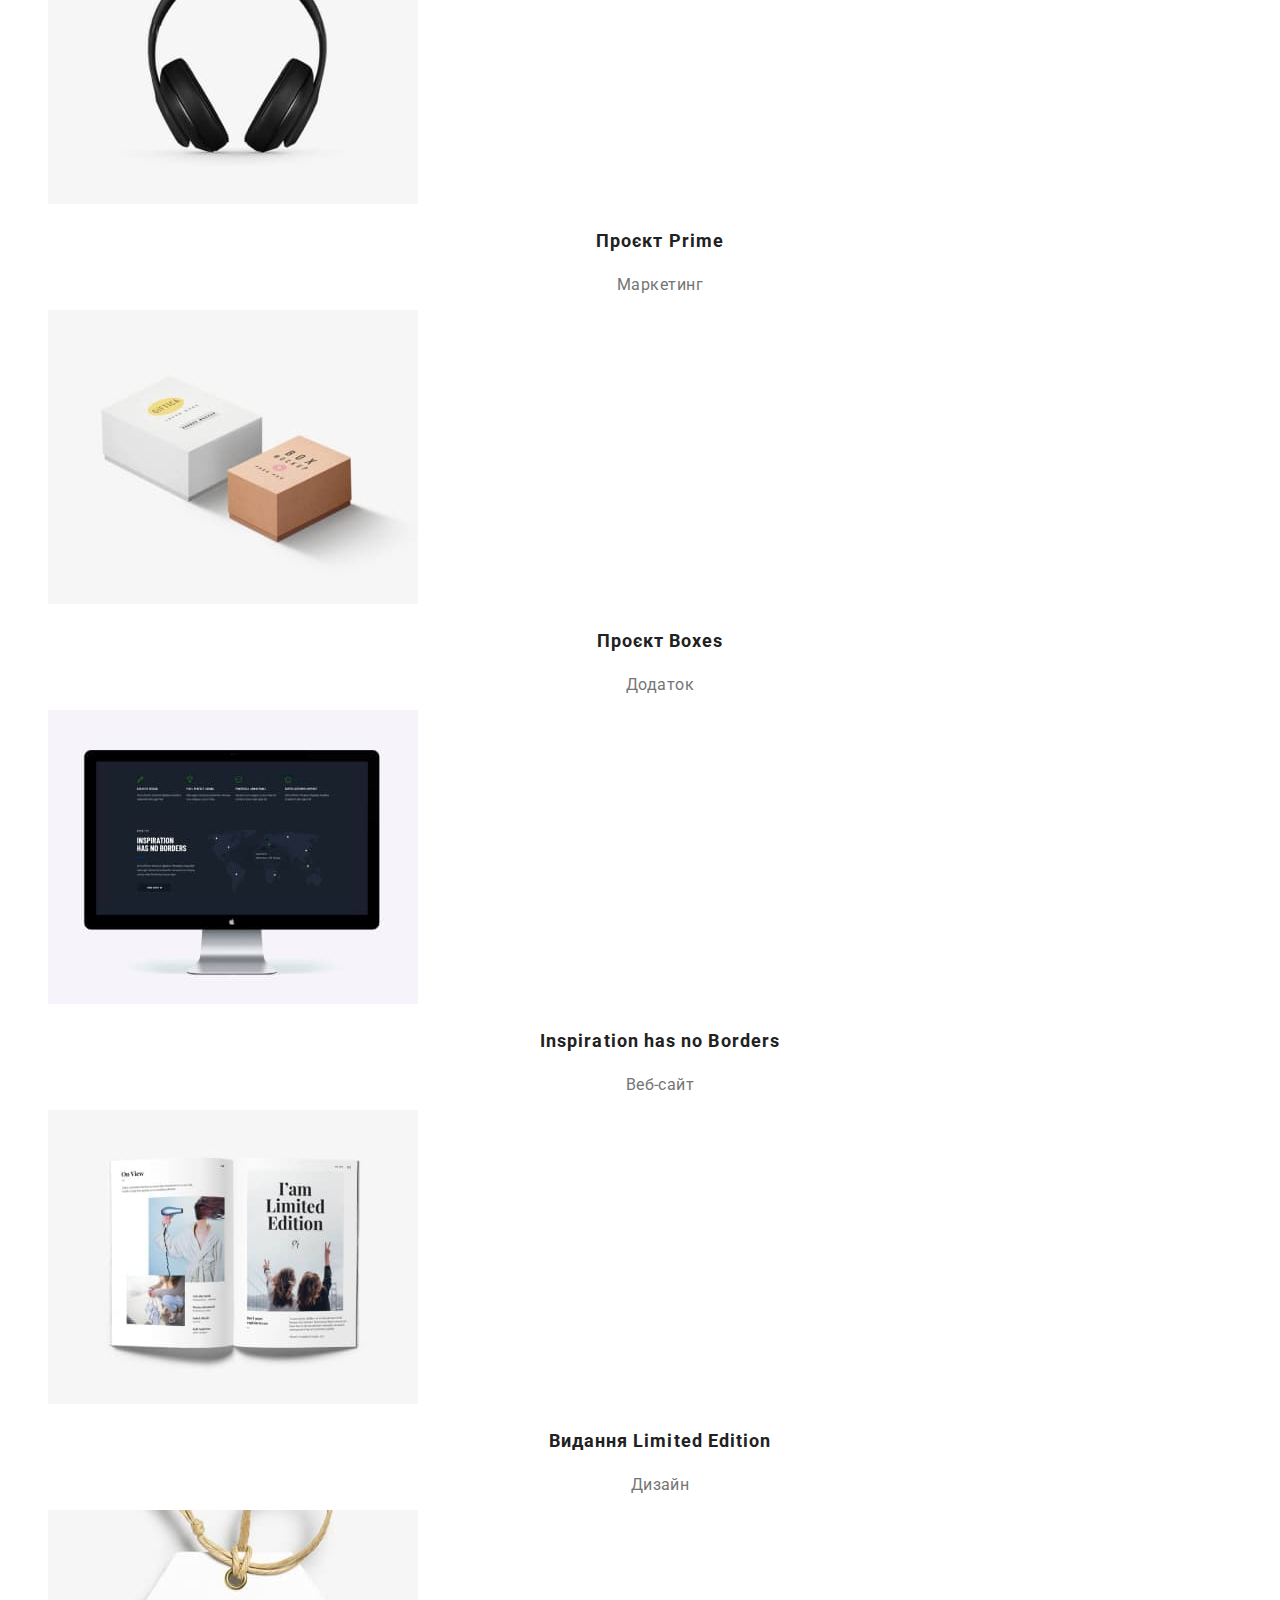
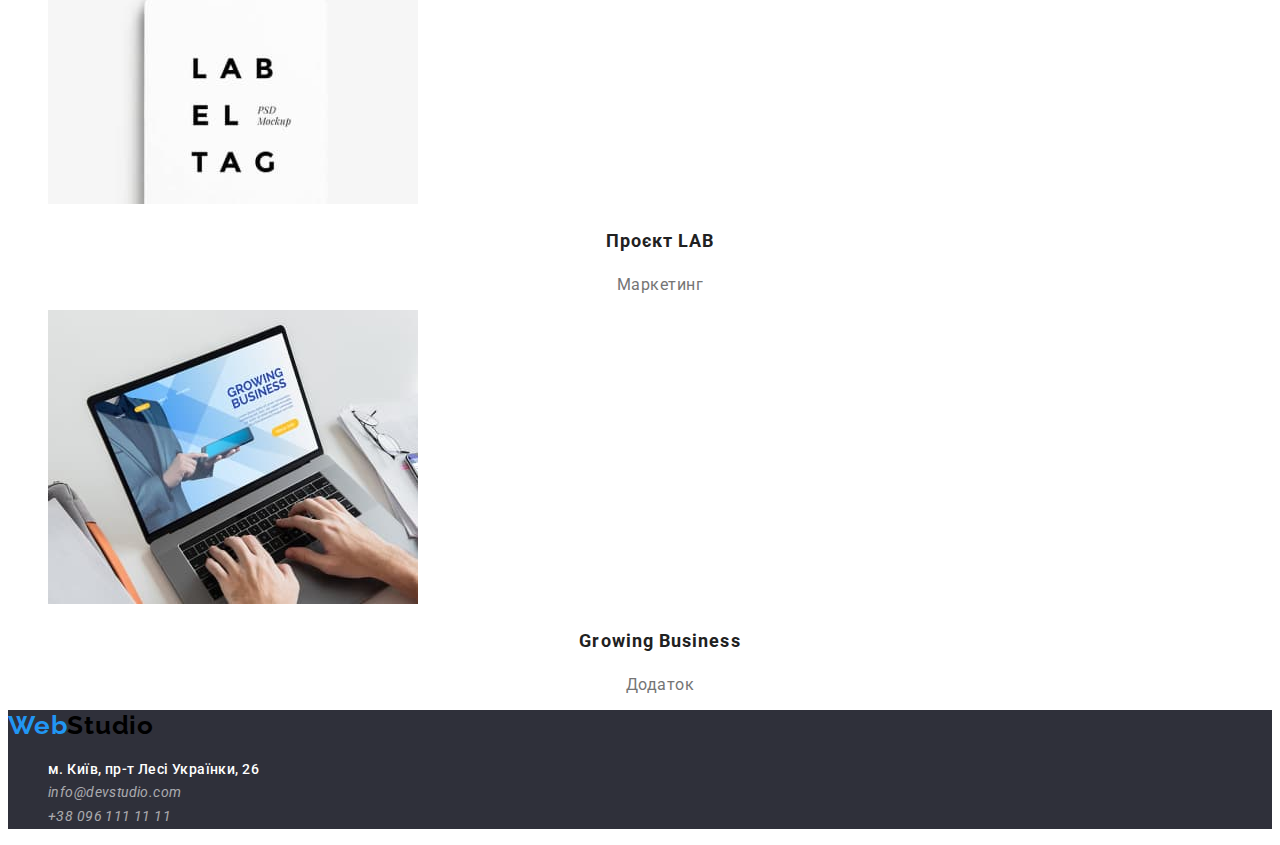
==== commit 7bbd905d: "changes" ====
--- a/portfolio.html
+++ b/portfolio.html
@@ -28,15 +28,15 @@
     <Section>
         <h1 class="portfolio-hidden">Portfolio</h1>
         <ul class="portfolio-btn">
-            <li><button class="button-tittle" type="button"><span class="title-btn">Усі</span></button>
+            <li><button class="button-tittle" type="button">Усі</button>
             </li>
-            <li><button class="button-tittle" type="button"><span class="title-btn">Веб-сайти</span></button>
+            <li><button class="button-tittle" type="button">Веб-сайти</button>
             </li>
-            <li><button class="button-tittle" type="button"><span class="title-btn">Додатки</span></button>
+            <li><button class="button-tittle" type="button">Додатки</button>
             </li>
-            <li><button class="button-tittle" type="button"><span class="title-btn">Дизайн</span></button>
+            <li><button class="button-tittle" type="button">Дизайн</button>
             </li>
-            <li><button class="button-tittle" type="button"><span class="title-btn">Маркетинг</span></button>
+            <li><button class="button-tittle" type="button">Маркетинг</button>
             </li>
         </ul>
         <ul class="projects-list">
--- a/css/styles.css
+++ b/css/styles.css
@@ -7,8 +7,9 @@
     font-family: 'Roboto', sans-serif;
     font-style: normal;
     color:#212121;
-    background: var(--main-color);
-}
+    background-color: var(--main-color);
+}
+
 /*Header*/
 .logo {
     font-family: 'Raleway', sans-serif;
@@ -27,7 +28,6 @@
     letter-spacing: 0.03em;
     color: var(--secondary-color);
 }
-
 .lists {
     text-decoration: none;
     list-style: none;
@@ -38,7 +38,7 @@
     font-size: 14px;
     line-height: 1.2;
     letter-spacing: 0.02em;
-    color: var();
+    color: #212121;
 }
 .studio:visited {
     color: var(--secondary-color); 
@@ -62,9 +62,10 @@
 .contacts:hover, .contacts:focus {
     color: var(--secondary-color);
 }
+
 /* Hero */
 .hero {
-    background: #2F303A;
+    background-color: #2F303A;
 }
 .hero-txt {
     font-weight: 900;
@@ -76,30 +77,27 @@
     color: var(--main-color);
 }
 .button {
-    background: var(--secondary-color);
+    background-color: var(--secondary-color);
     box-shadow: 0px 4px 4px rgba(0, 0, 0, 0.15);
     border-radius: 4px;
     border: none;
     cursor: pointer;
-}
-.text-btn {
-    font-weight: 700;
     font-size: 16px;
     line-height: 30px;
     display: flex;
     align-items: center;
     text-align: center;
     letter-spacing: 0.06em;
-    color: var(--main-color);
+    color: #FFFFFF;
 }
 .button:hover{
-    background: var(--secondary-color);
-    color: var(--main-color);
-    text-decoration: none;
-    cursor: pointer;
-}
+    background-color: var(--secondary-color);
+    color: var(--main-color);
+    text-decoration: none;
+    cursor: pointer;
+}
+
 /*Info*/
-
 .lists-title {
     font-weight: 700;
     font-size: 14px;
@@ -113,6 +111,7 @@
     letter-spacing: 0.03em;
     color: #757575;
 }
+
 /*About*/
 .about-title {
     font-weight: 700;
@@ -121,6 +120,7 @@
     text-align: center;
     letter-spacing: 0.03em;
 }
+
 /*Team*/
 .title-text {
     font-weight: 700;
@@ -145,7 +145,7 @@
 }
 /*Fotter*/
 .footer {
-    background: #2F303A;
+    background-color: #2F303A;
 }
 .address-list {
     text-decoration: none;
@@ -192,24 +192,23 @@
     height: 26px;
     left: 615px;
     top: 180px;
-    background: #F5F4FA;
+    background-color: #F5F4FA;
     border-radius: 4px;
     border: none;
     cursor: pointer;
 }
-
 .button-tittle:hover, .button-tittle:focus {
-    background: var(--secondary-color);
-    color: var(--main-color);
-    text-decoration: none;
-    cursor: pointer;
-}
-.tittle-btn {
-    font-weight: 500;
-    font-size: 16px;
-    line-height: 1.6;
-    text-align: center;
-    letter-spacing: 0.03em;
+    background-color: var(--secondary-color);
+    color: var(--main-color);
+    text-decoration: none;
+    cursor: pointer;
+}
+.title-name {
+    font-weight: 700;
+    font-size: 18px;
+    line-height: 2;
+    letter-spacing: 0.06em;
+    color: #212121;
 }
 .project {
     text-decoration: none;
@@ -218,8 +217,4 @@
 }
 .project-info {
     text-decoration: none;
-    list-style: none;
-    text-decoration: none;
-}
-
-
+}
